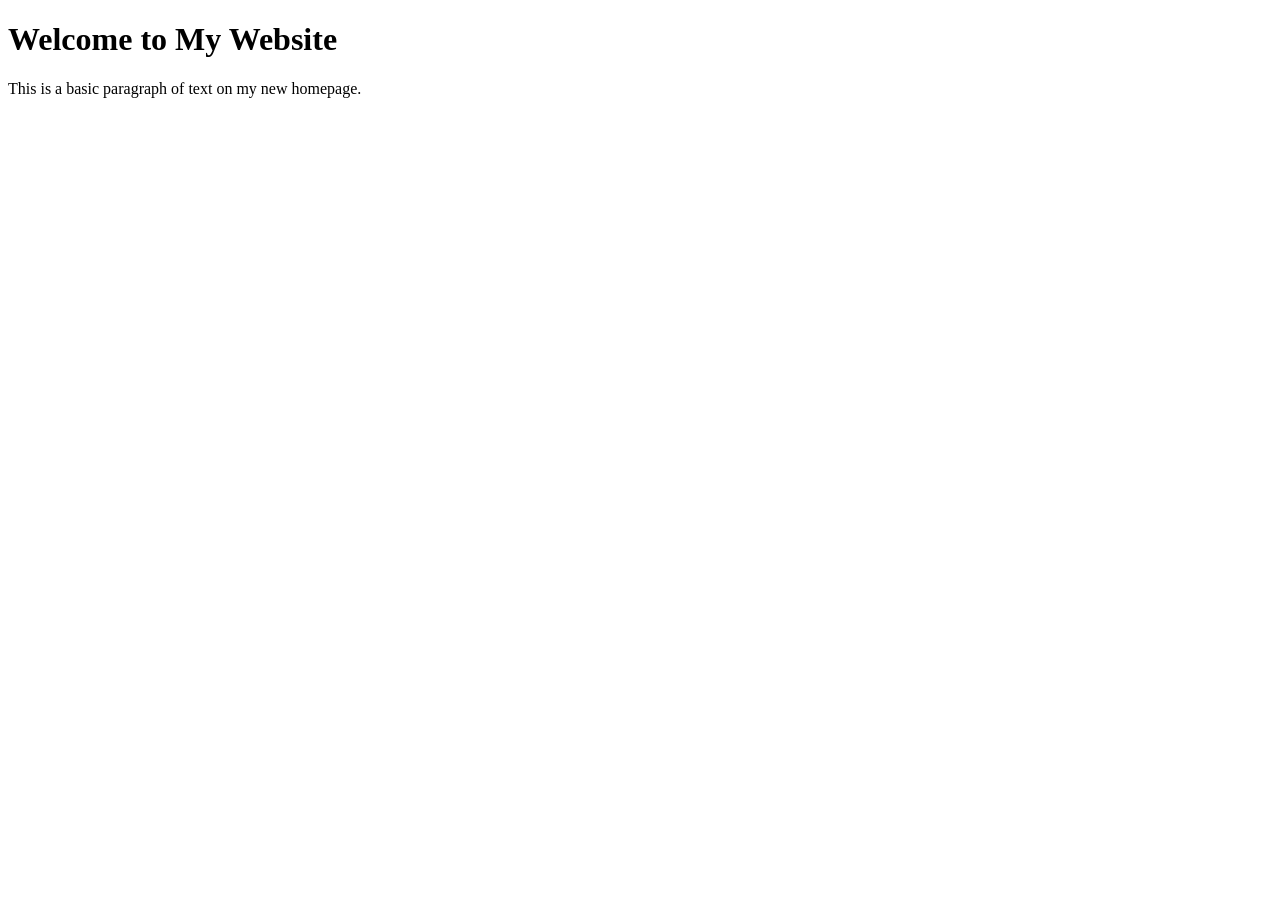
==== index.html @ 29c49ea5 "Initial Homepage" ====
<!DOCTYPE html>
<html lang="en">
<head>
    <meta charset="UTF-8">
    <meta name="viewport" content="width=device-width, initial-scale=1.0">
    <title>My First Website</title>
</head>
<body>

    <h1>Welcome to My Website</h1>
    <p>This is a basic paragraph of text on my new homepage.</p>

</body>
</html>
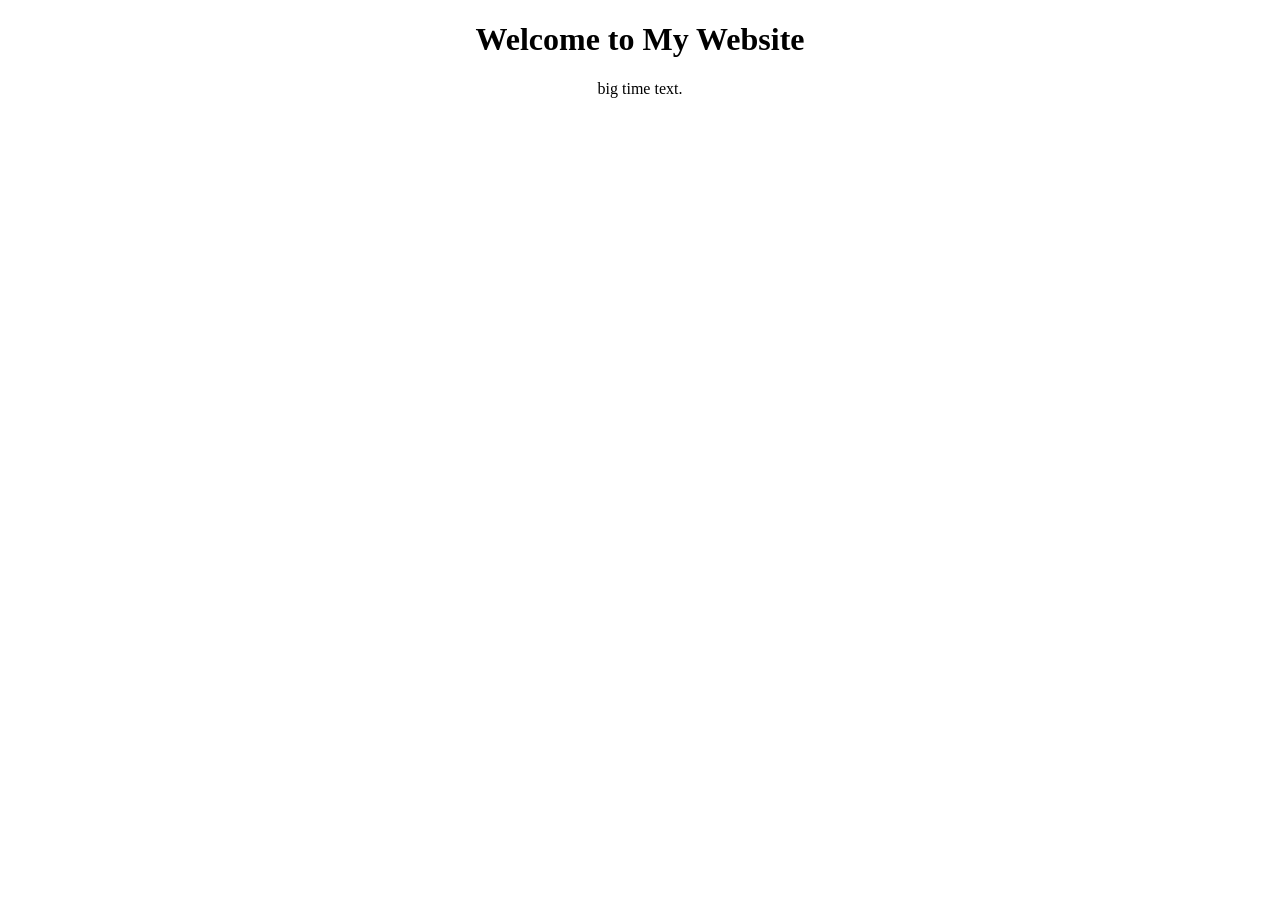
==== commit 1af81c89: "Messing with Homepage" ====
--- a/index.html
+++ b/index.html
@@ -3,12 +3,17 @@
 <head>
     <meta charset="UTF-8">
     <meta name="viewport" content="width=device-width, initial-scale=1.0">
-    <title>My First Website</title>
+    <title>heyoooooo</title>
+    <style>
+        body {
+            text-align: center;
+        }
+    </style>
 </head>
 <body>
 
     <h1>Welcome to My Website</h1>
-    <p>This is a basic paragraph of text on my new homepage.</p>
+    <p>big time text.</p>
 
 </body>
 </html>
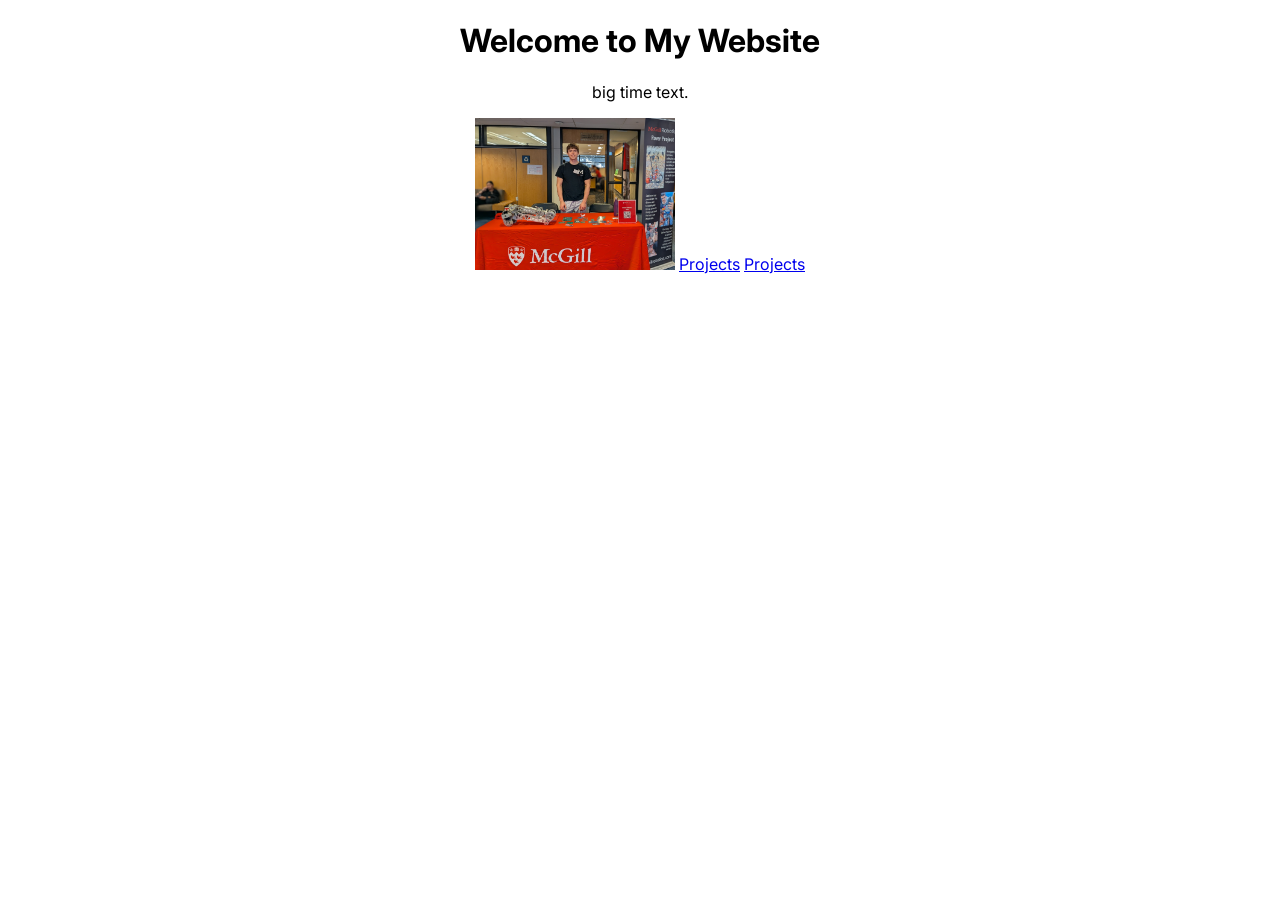
==== commit 596eabf1: "Basic Structure" ====
--- a/index.html
+++ b/index.html
@@ -3,17 +3,16 @@
 <head>
     <meta charset="UTF-8">
     <meta name="viewport" content="width=device-width, initial-scale=1.0">
-    <title>heyoooooo</title>
-    <style>
-        body {
-            text-align: center;
-        }
-    </style>
+    <title>Anthony Ozerov</title>
+    <link rel="icon" type="image/png" href="images/favicon.png">
+    <link rel="stylesheet" href="style.css">
 </head>
 <body>
 
     <h1>Welcome to My Website</h1>
     <p>big time text.</p>
-
+    <img src="images/Profile.jpg" width="200">
+    <a href="projects.html">Projects</a>
+    <a href="about.html">Projects</a>
 </body>
 </html>
--- a/style.css
+++ b/style.css
@@ -0,0 +1,6 @@
+@import url('https://fonts.googleapis.com/css2?family=Inter:wght@400;700&display=swap');
+
+body {
+    text-align: center;
+    font-family: "Inter", Arial, sans-serif;
+}
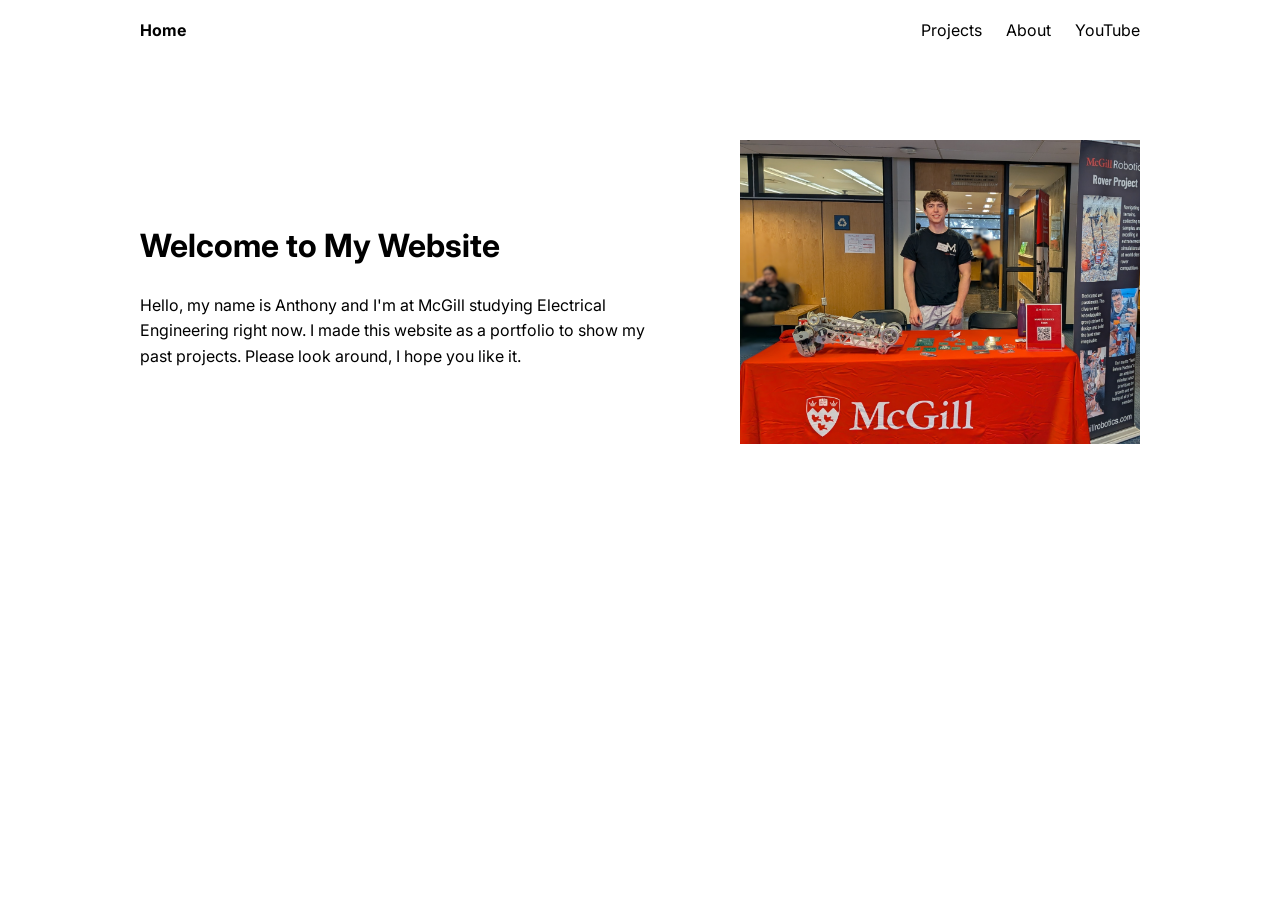
==== commit 5cb45bf4: "updates" ====
--- a/index.html
+++ b/index.html
@@ -9,10 +9,22 @@
 </head>
 <body>
 
-    <h1>Welcome to My Website</h1>
-    <p>big time text.</p>
-    <img src="images/Profile.jpg" width="200">
-    <a href="projects.html">Projects</a>
-    <a href="about.html">Projects</a>
+    <header class="top-bar">
+        <a class="site-name" href="index.html">Home</a>
+        <nav aria-label="Main navigation">
+            <a href="projects.html">Projects</a>
+            <a href="about.html">About</a>
+            <a href="#">YouTube</a>
+        </nav>
+    </header>
+
+    <main class="introduction">
+        <div class="introduction-text">
+            <h1>Welcome to My Website</h1>
+            <p>Hello, my name is Anthony and I'm at McGill studying Electrical Engineering right now. I made this
+            website as a portfolio to show my past projects. Please look around, I hope you like it.</p>
+        </div>
+        <img class="profile-image" src="images/Profile.jpg">
+    </main>
 </body>
 </html>
--- a/style.css
+++ b/style.css
@@ -1,6 +1,59 @@
 @import url('https://fonts.googleapis.com/css2?family=Inter:wght@400;700&display=swap');
 
 body {
+    margin: 0;
     text-align: center;
     font-family: "Inter", Arial, sans-serif;
 }
+
+.top-bar {
+    display: flex;
+    justify-content: space-between;
+    align-items: center;
+    max-width: 1000px;
+    margin: 0 auto;
+    padding: 20px 24px;
+}
+
+.top-bar a {
+    color: inherit;
+    text-decoration: none;
+}
+
+.site-name {
+    font-weight: 700;
+}
+
+.top-bar nav {
+    display: flex;
+    gap: 24px;
+}
+
+.introduction {
+    display: flex;
+    align-items: center;
+    gap: 60px;
+    max-width: 1000px;
+    margin: 80px auto;
+    padding: 0 24px;
+    text-align: left;
+}
+
+.introduction-text {
+    flex: 1;
+    line-height: 1.6;
+}
+
+.profile-image {
+    width: 400px;
+    max-width: 100%;
+    height: auto;
+}
+
+@media (max-width: 700px) {
+    .introduction {
+        flex-direction: column;
+        gap: 24px;
+        margin: 40px auto;
+    }
+}
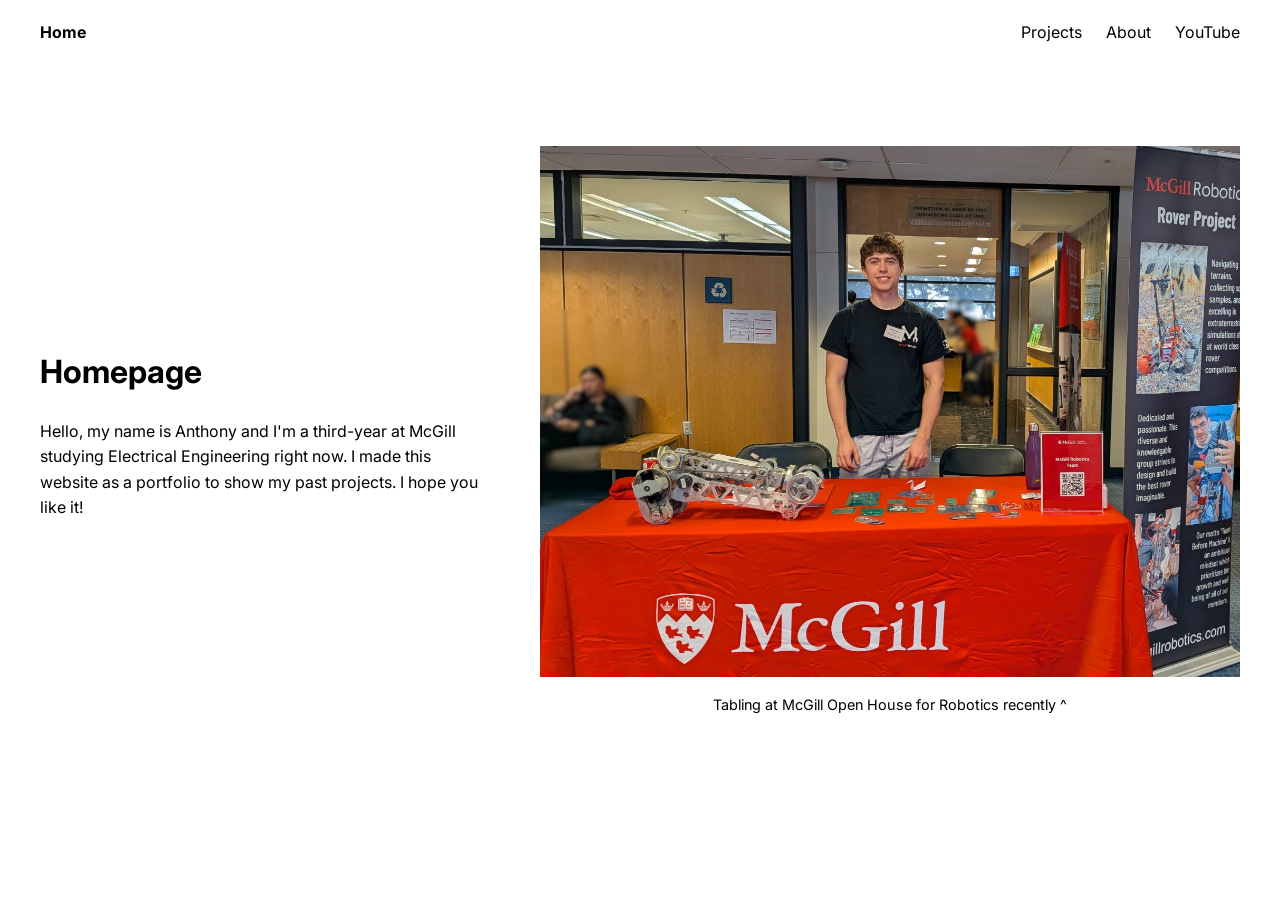
==== commit 909b4573: "Added Youtube Section" ====
--- a/index.html
+++ b/index.html
@@ -14,17 +14,21 @@
         <nav aria-label="Main navigation">
             <a href="projects.html">Projects</a>
             <a href="about.html">About</a>
-            <a href="#">YouTube</a>
+            <a href="youtube.html">YouTube</a>
         </nav>
     </header>
 
     <main class="introduction">
         <div class="introduction-text">
-            <h1>Welcome to My Website</h1>
-            <p>Hello, my name is Anthony and I'm at McGill studying Electrical Engineering right now. I made this
-            website as a portfolio to show my past projects. Please look around, I hope you like it.</p>
+            <h1>Homepage</h1>
+            <p>Hello, my name is Anthony and I'm a third-year at McGill studying Electrical Engineering right now. I made this
+            website as a portfolio to show my past projects. I hope you like it!
+            </p>
         </div>
-        <img class="profile-image" src="images/Profile.jpg">
+        <figure class="profile">
+            <img class="profile-image" src="images/Profile.jpg">
+            <figcaption>Tabling at McGill Open House for Robotics recently ^</figcaption>
+        </figure>
     </main>
 </body>
 </html>
--- a/style.css
+++ b/style.css
@@ -4,13 +4,14 @@
     margin: 0;
     text-align: center;
     font-family: "Inter", Arial, sans-serif;
+    line-height: 1.6;
 }
 
 .top-bar {
     display: flex;
     justify-content: space-between;
     align-items: center;
-    max-width: 1000px;
+    max-width: 1200px;
     margin: 0 auto;
     padding: 20px 24px;
 }
@@ -29,11 +30,38 @@
     gap: 24px;
 }
 
+.personal-content {
+    max-width: 1000px;
+    margin: 80px auto 0;
+    padding: 0 24px;
+}
+
+.youtube-intro {
+    display: flex;
+    align-items: center;
+    gap: 24px;
+    text-align: left;
+}
+
+.youtube-intro p {
+    flex: 1;
+}
+
+.youtube-image {
+    width: 500px;
+    max-width: 100%;
+    height: auto;
+}
+
+.youtube-link {
+    font-size: 2em;
+}
+
 .introduction {
     display: flex;
     align-items: center;
     gap: 60px;
-    max-width: 1000px;
+    max-width: 1200px;
     margin: 80px auto;
     padding: 0 24px;
     text-align: left;
@@ -44,13 +72,30 @@
     line-height: 1.6;
 }
 
+.profile {
+    width: 700px;
+    max-width: 100%;
+    min-width: 0;
+    margin: 0;
+    text-align: center;
+}
+
+.profile figcaption {
+    margin-top: 8px;
+    font-size: 0.9em;
+}
+
 .profile-image {
-    width: 400px;
+    width: 700px;
     max-width: 100%;
     height: auto;
 }
 
 @media (max-width: 700px) {
+    .youtube-intro {
+        flex-direction: column;
+    }
+
     .introduction {
         flex-direction: column;
         gap: 24px;
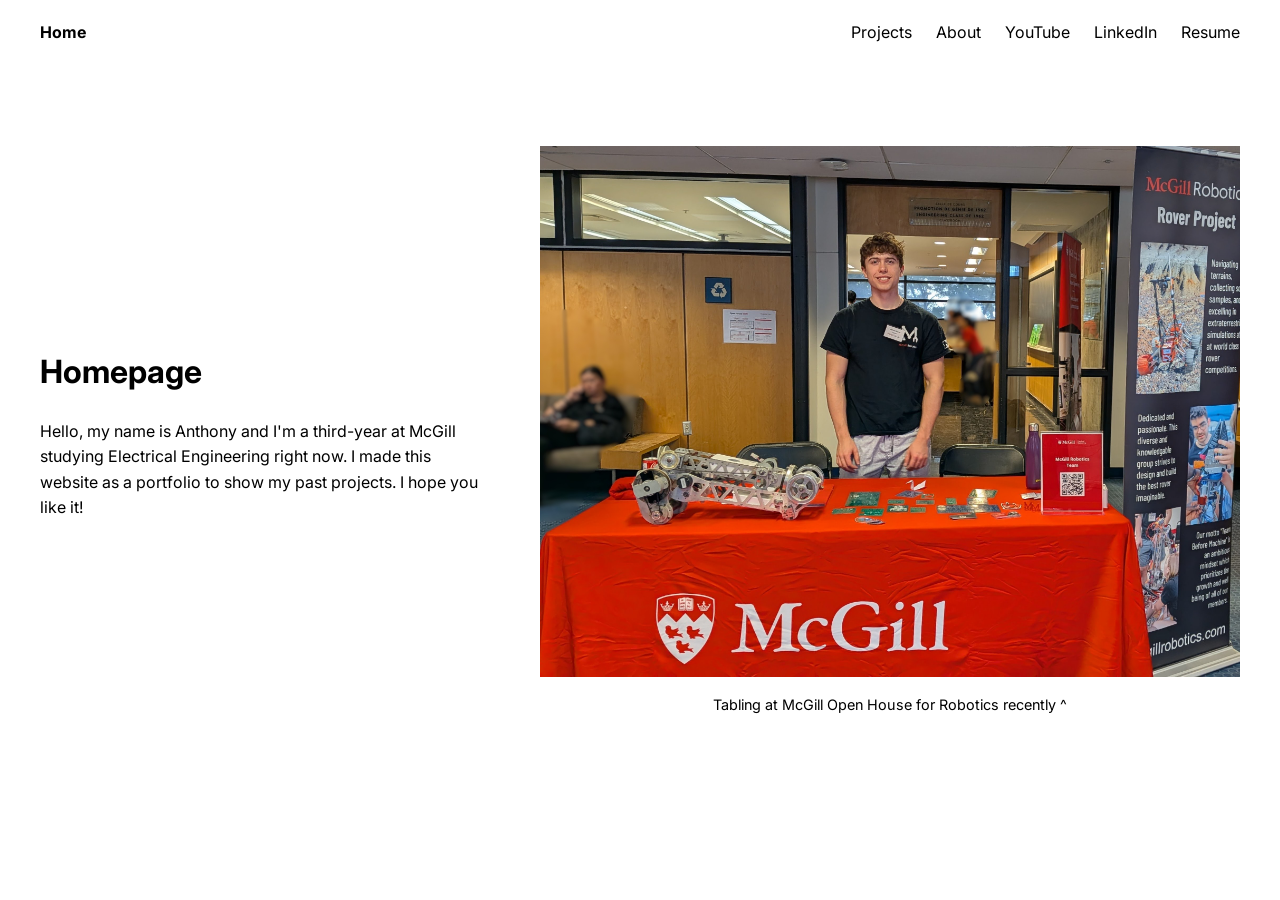
==== commit 6c7623e1: "Added CV/LinkedIn" ====
--- a/index.html
+++ b/index.html
@@ -15,6 +15,8 @@
             <a href="projects.html">Projects</a>
             <a href="about.html">About</a>
             <a href="youtube.html">YouTube</a>
+            <a href="https://www.linkedin.com/in/anthony-ozerov-1b545232b/">LinkedIn</a>
+            <a href="images/resume.pdf">Resume</a>
         </nav>
     </header>
 
--- a/style.css
+++ b/style.css
@@ -27,6 +27,8 @@
 
 .top-bar nav {
     display: flex;
+    flex-wrap: wrap;
+    justify-content: flex-end;
     gap: 24px;
 }
 
@@ -47,14 +49,91 @@
     flex: 1;
 }
 
-.youtube-image {
+.page-images {
     width: 500px;
     max-width: 100%;
+    min-width: 0;
+    display: flex;
+    flex-direction: column;
+    gap: 16px;
+}
+
+.page-image {
+    margin: 0;
+    text-align: center;
+}
+
+.page-image img {
+    width: 100%;
     height: auto;
+    max-height: 500px;
+    object-fit: contain;
+}
+
+.page-image figcaption {
+    margin-top: 8px;
+    font-size: 0.9em;
 }
 
 .youtube-link {
+    display: inline-block;
     font-size: 2em;
+    margin-bottom: 100px;
+}
+
+.projects-content {
+    margin-bottom: 100px;
+}
+
+.project-list {
+    display: grid;
+    gap: 12px;
+    text-align: left;
+}
+
+.project-bar {
+    display: block;
+    padding: 16px 20px;
+    border: 1px solid #ccc;
+    color: inherit;
+    text-decoration: none;
+}
+
+.project-bar:hover, .project-bar:focus-visible {
+    background: #f2f2f2;
+}
+
+.project-description {
+    max-width: 750px;
+    margin: 0 auto 32px;
+    text-align: left;
+    white-space: pre-wrap;
+}
+
+.project-photos {
+    display: flex;
+    flex-wrap: wrap;
+    justify-content: center;
+    gap: 24px;
+}
+
+.project-photos img {
+    width: 100%;
+    max-width: 450px;
+    max-height: 500px;
+    object-fit: contain;
+}
+
+.project-video {
+    max-width: 750px;
+    margin: 32px auto 0;
+}
+
+.project-video iframe {
+    display: block;
+    width: 100%;
+    aspect-ratio: 16 / 9;
+    border: 0;
 }
 
 .introduction {
